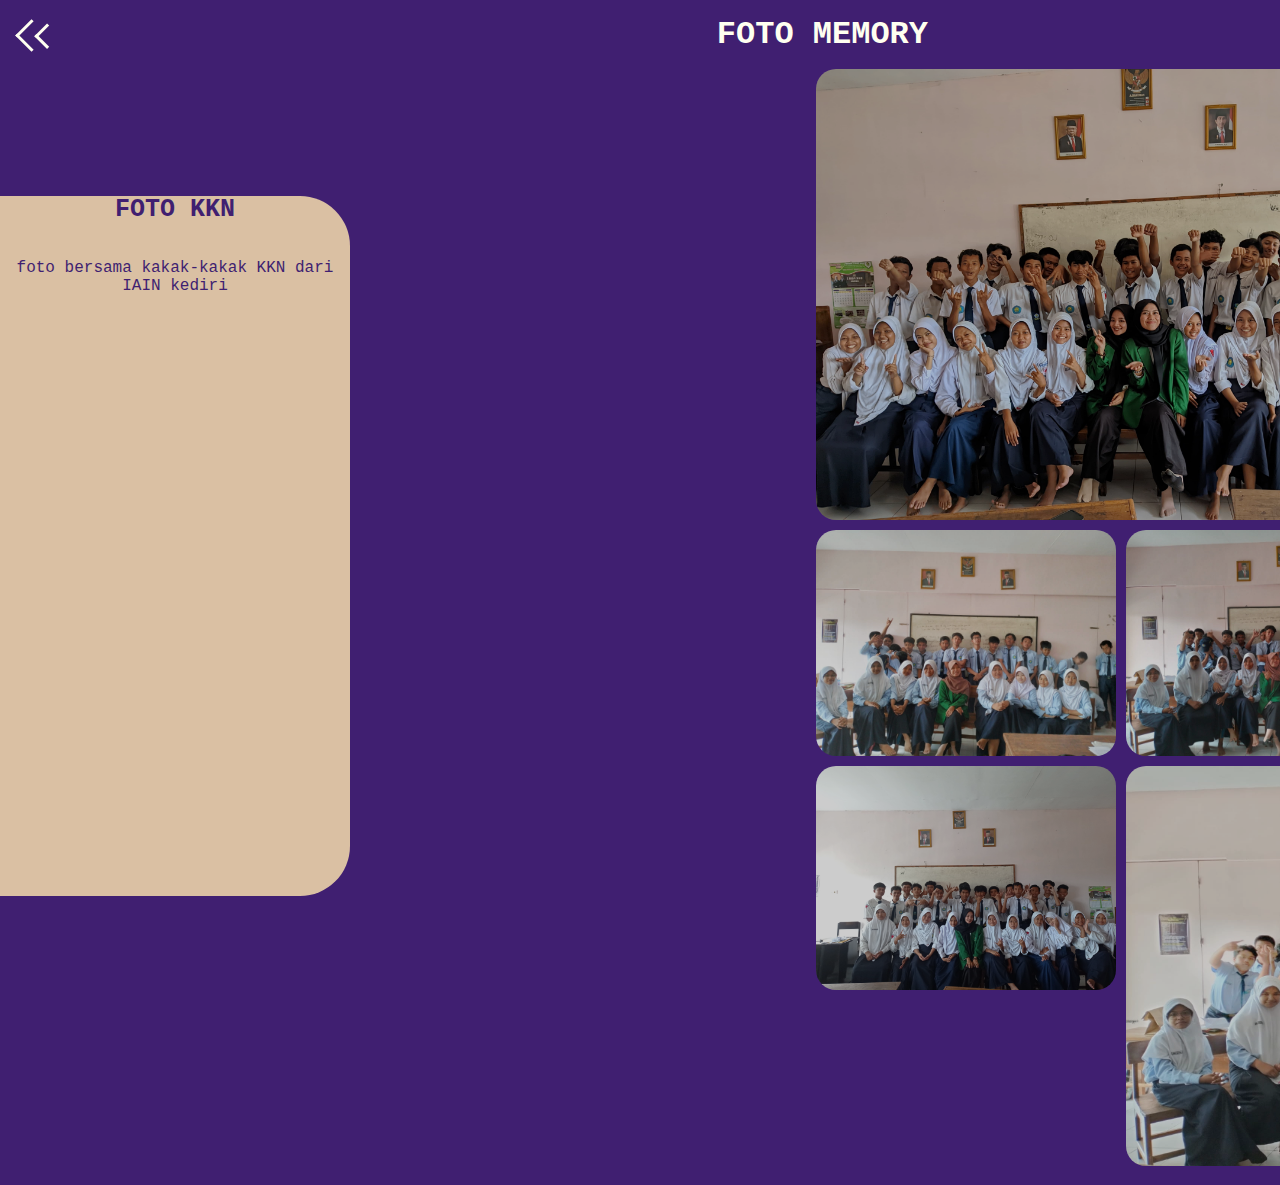
==== memory/index.html @ 21ef17ed "Add files via upload" ====
<!DOCTYPE html>
<html lang="en">
  <head>
    <link rel="stylesheet" href="memory.css" />
    <link rel="stylesheet" href="../Assets/fontawesome-free-6.5.1-web/css/all.css" />
    <link rel="icon" href="../Media/1-removebg-preview.png" />
    <meta charset="UTF-8" />
    <meta name="viewport" content="width=device-width, initial-scale=1.0" />
    <title>Photos Memory</title>
  </head>
  <body>
    <header class="header">
      <ul>
        <a href="../index.html"><li class="arrow arrow-top"></li></a>
      </ul>
      <h1>FOTO MEMORY</h1>
    </header>
    <nav class="sidebar">
      <div class="bg-sidebar">
        <a href="#" onclick="slides(-1)"
          ><i id="angles" class="fa-solid fa-angles-left"></i
        ></a>
        <a href="#" onclick="slides(1)"
          ><i id="angles" class="fa-solid fa-angles-right"></i
        ></a>
        <h3 class="title-foto">Foto KKN</h3>
        <p class="dd-foto">foto bersama kakak-kakak KKN dari IAIN kediri</p>
      </div>
    </nav>
    <main class="main">
      <div class="foto-container">
        <div class="foto foto-kkn">
          <img src="./Foto Page/KKN 1.jpg" class="imgs" />
          <img src="./Foto Page/KKN 2.jpg" class="imgs" />
          <img src="./Foto Page/KKN 3.jpg" class="imgs" />
          <img src="./Foto Page/KKN 4..jpg" class="imgs" />
          <img src="./Foto Page/KKN 5.jpg" class="imgs" />
          <img src="./Foto Page/kKKN 6.jpg" class="imgs" />
          <img src="./Foto Page/KKN 7.jpg" class="imgs" />
          <img src="./Foto Page/KKN 8.jpg" class="imgs" />
        </div>
        <div class="foto foto-upacara">
          <img src="./Foto Page/UPACARA 1.jpg" class="imgs" />
          <img src="./Foto Page/UPACARA 2.jpg" class="imgs" />
        </div>
        <div class="foto foto-lab">
          <img src="./Foto Page/LAB 1.jpg" class="imgs" />
          <img src="./Foto Page/LAB 2.jpg" class="imgs" />
        </div>
      </div>
    </main>
  </body>
  <script src="memory.js"></script>
</html>
---- memory/memory.css ----
* {
  margin: 0;
  padding: 0;
}
body {
  font-family: "Courier New", Courier, monospace;
  background: #401f71;
  color: #fffff0;
}
.foto {display: none;}

header h1 {
  position: relative;
  display: flex;
  justify-content: end;
  top: 0.5em;
  right: 11em;
}
ul {
  position: absolute;
  top: 1.5em;
  margin-left: 10px;
  height: 100%;
  z-index: 1;
}
li {
  margin-left: 10px;
  display: inline-block;
}
.arrow {
  display: inline-block;
  border-top: 3px solid #fffff0;
  border-left: 3px solid #fffff0;
  width: 20px;
  height: 20px;
}
.arrow::before {
  content: " ";
  display: inline-block;
  position: relative;
  top: 0.7em;
  left: 10px;
  border-top: 3px solid #fffff0;
  border-left: 3px solid #fffff0;
  width: 15px;
  height: 15px;
  animation: arrow1 1s infinite ease-in-out;
  -webkit-animation: arrow1 1s infinite ease-in-out;
}
.arrow:after {
  content: " ";
  display: inline-block;
  position: relative;
  top: 0.3em;
  left: 20px;
  border-top: 3px solid #fffff0;
  border-left: 3px solid #fffff0;
  width: 10px;
  height: 10px;
  opacity: 0;
  animation: arrow2 1s infinite ease-in-out;
  -webkit-animation: arrow2 1s infinite ease-in-out;
  animation-delay: 0.4s;
}
.arrow-top {
  transform: rotate(-45deg);
  -webkit-transform: rotate(-45deg);
  -moz-transform: rotate(-45deg);
  -ms-transform: rotate(-45deg);
  -o-transform: rotate(-45deg);
}
@keyframes arrow1 {
  0% {
    opacity: 0;
  }
  100% {
    opacity: 0.5;
    transform: translate(-10px, -10px);
    -webkit-transform: translate(-10px, -10px);
    -moz-transform: translate(-10px, -10px);
    -ms-transform: translate(-10px, -10px);
    -o-transform: translate(-10px, -10px);
  }
}
@keyframes arrow2 {
  0% {
    opacity: 0;
  }
  100% {
    opacity: 0.5;
    transform: translate(-15px, -15px);
    -webkit-transform: translate(-15px, -15px);
    -moz-transform: translate(-15px, -15px);
    -ms-transform: translate(-15px, -15px);
    -o-transform: translate(-15px, -15px);
  }
}
.arrow-top:hover {
  cursor: pointer;
  opacity: 0.5;
  scale: 0.9;
}

.main {
  position: relative;
  display: flex;
  width: 170vh;
  justify-content: end;
  height: 100%;
  margin-right: 50px;
  right: 40px;
  top: 2em;
}

.foto-kkn {
  display: grid;
  grid-auto-flow: dense;
  grid-template-columns: auto 19em 50px;
  row-gap: 20px;
  grid-template-rows: auto;
  column-gap: 20px;
  gap: 10px;
}
.foto-kkn img, .foto-lab img, .foto-upacara img {
  width: 300px;
  border-radius: 20px;
  -webkit-border-radius: 20px;
  -moz-border-radius: 20px;
  -ms-border-radius: 20px;
  -o-border-radius: 20px;
  filter: brightness(0.8);
  -webkit-filter: brightness(0.8);
  transition: ease 0.3s;
  -webkit-transition: ease 0.3s;
  -moz-transition: ease 0.3s;
  -ms-transition: ease 0.3s;
  -o-transition: ease 0.3s;
  animation: fade .5s;
  -webkit-animation: fade .5s;
}
.foto-kkn img:hover, .foto-lab img:hover, .foto-upacara img:hover {
  filter: brightness(1);
  -webkit-filter: brightness(1);
  cursor: pointer;
}
.foto-kkn img:nth-child(1) {
  height: 100%;
}
.foto-kkn img:nth-child(6) {
  grid-column: 1/3;
  height: 100%;
  width: 600px;
  grid-row: 1/3;
}
.foto-kkn img:nth-child(4) {
  grid-column: 2/3;
  height: 400px;
  width: 600px;
  grid-row: 4/4;
}
.foto-upacara {
  gap: 10px;
  grid-column: column;
  grid-template-columns: auto auto;
}
.foto-lab {
  gap: 10px;
  grid-template-columns: auto auto;
}

@keyframes fade {
  from {
    opacity: 0;
    transform: translateY(20px);
    -webkit-transform: translateY(20px);
    -moz-transform: translateY(20px);
    -ms-transform: translateY(20px);
    -o-transform: translateY(20px);
}
  to {
    opacity: 1;
    transform: translateY(0px);
    -webkit-transform: translateY(0px);
    -moz-transform: translateY(0px);
    -ms-transform: translateY(0px);
    -o-transform: translateY(0px);
}
}
.sidebar {
  position: absolute;
  display: flex;
  align-items: center;
  width: 350px;
  height: 100%;
  color: #fffff0;
  top: 6em;
}
.bg-sidebar {
  background-color: #dac0a3;
  height: 700px;
  width: 500px;
  border-top-right-radius: 50px;
  border-bottom-right-radius: 50px;
}

.fa-solid {
  position: relative;
  font-size: 30px;
  margin: 10px;
  color: #401f71;
  z-index: 2;
  transition: ease 0.3s;
  -webkit-transition: ease 0.3s;
  -moz-transition: ease 0.3s;
  -ms-transition: ease 0.3s;
  -o-transition: ease 0.3s;
}
.fa-angles-right {
  position: absolute;
  right: 10px;
  font-size: 30px;
}
.title-foto {
  position: relative;
  display: flex;
  justify-content: center;
  font-weight: 700px;
  font-size: 25px;
  top: -1.4em;
  color: #401f71;
}
.dd-foto {
  position: relative;
  display: flex;
  justify-content: center;
  font-size: 16px;
  font-weight: 700px;
  color: #401f71;
  text-align: center;
}
.fa-solid:hover {
  color: #fffff0;
}
@media (max-width: 476px) {
  .main {
    position: relative;
    display: flex;
    justify-content: center;
    width: 100%;
    margin-top: 55px;
    margin-left: 25px;
    max-width: 100vh;
  }
  .foto-kkn,.foto-lab,.foto-upacara {
    margin-top: 10px;
  }
  .foto-container {
    position: relative;
    display: flex;
    width: 100%;
    margin:0 1em 0 3em;
  }
  .foto-kkn {
    grid-template-columns: auto;
    flex: 1;
  }
  .foto-kkn img {
    width: 100%;
    height: auto;
  }
  .foto-kkn img:nth-child(6) {
    grid-column: 1;
    height: auto;
    width: 150px;
    grid-row: 1;
  }
  .foto-kkn img:nth-child(4) {
    grid-row: 1;
    height: auto;
    width: 150px;
    grid-row: 1;
  }
  .foto-lab img {
    width: 100%;
    border-radius: 20px;
    height: auto;
    filter: brightness(0.8);
    -webkit-filter: brightness(0.8);
    transition: ease 0.3s;
    -webkit-transition: ease 0.3s;
    -moz-transition: ease 0.3s;
    -ms-transition: ease 0.3s;
    -o-transition: ease 0.3s;
  }
  .foto-lab img:hover {
    filter: brightness(1);
    -webkit-filter: brightness(1);
    cursor: pointer;
  }
  .foto-upacara img {
    border-radius: 20px;
    width: 100%;
    height: auto;
    filter: brightness(0.8);
    -webkit-filter: brightness(0.8);
    transition: ease 0.3s;
    -webkit-transition: ease 0.3s;
    -moz-transition: ease 0.3s;
    -ms-transition: ease 0.3s;
    -o-transition: ease 0.3s;
  }
  .foto-upacara img:hover {
    filter: brightness(1);
    -webkit-filter: brightness(1);
    cursor: pointer;
  }
  .foto-upacara,.foto-lab {
    grid-template-columns: auto;
  }
}
@media (max-width: 476px) {
  .sidebar {
    max-width: 100vh;
    width: 100%;
  }
  .bg-sidebar {
    position: absolute;
    top: -2em;
    width: 100%;
    height: 40px;
    border-radius: 50px;
    -webkit-border-radius: 50px;
    -moz-border-radius: 50px;
    -ms-border-radius: 50px;
    -o-border-radius: 50px;
}
  .header h1 {
    position: relative;
    margin-top: .2em;
    margin-left: 0;
    right: 3em;
    font-size: 25px;
  }
  .title-foto {
    top: -1.5em;
  }
  .fa-solid {
  font-size: 24px;
  }
  .dd-foto {
    display: none;
  }
}
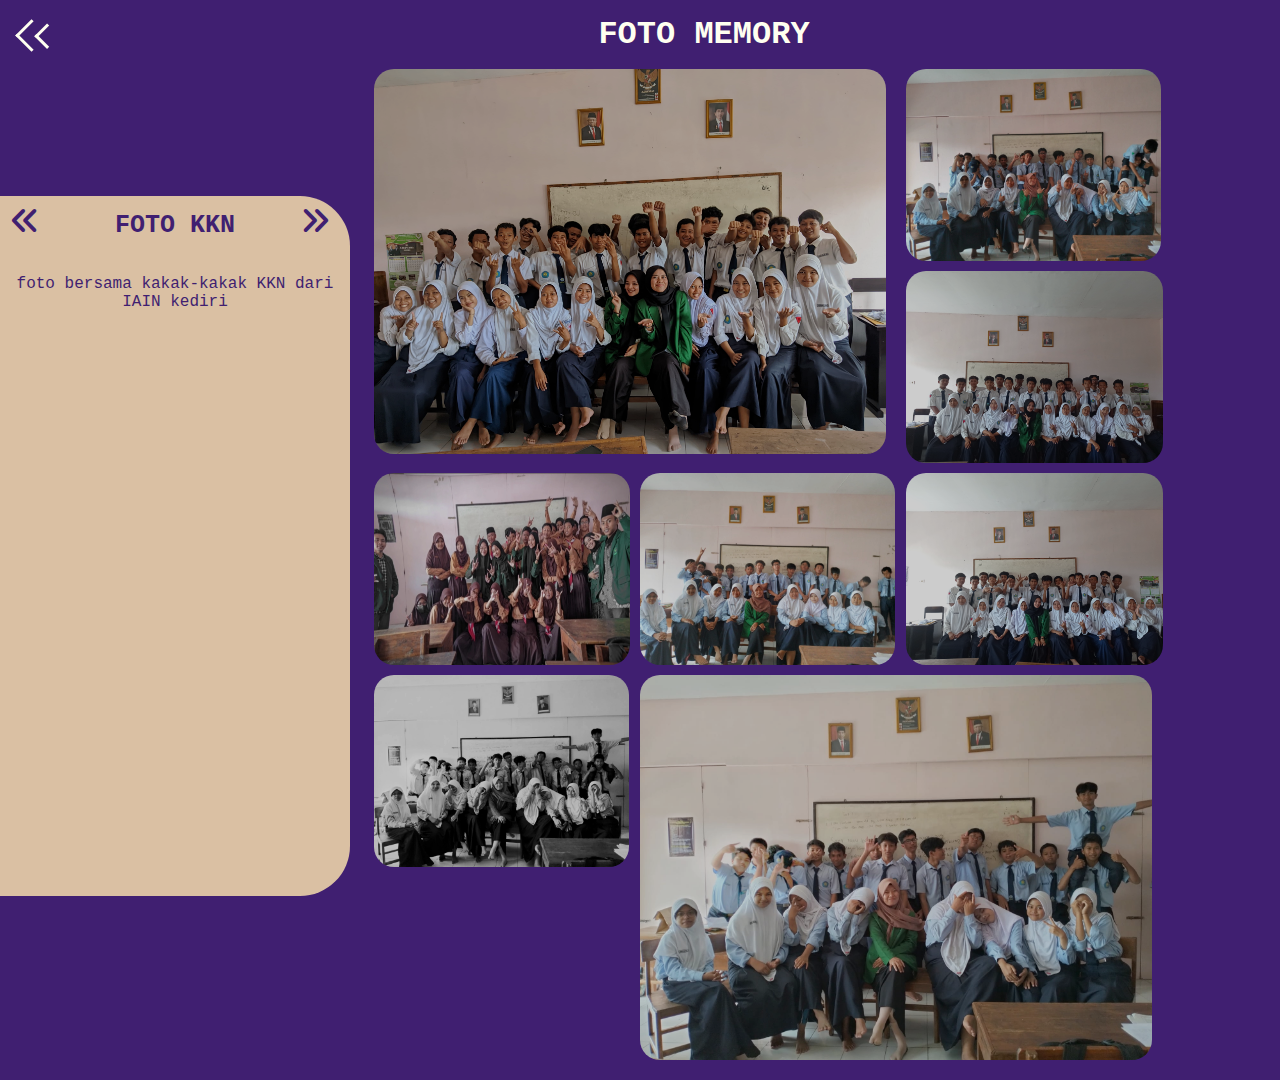
==== commit b91001e0: "Add files via upload" ====
--- a/memory/index.html
+++ b/memory/index.html
@@ -2,7 +2,7 @@
 <html lang="en">
   <head>
     <link rel="stylesheet" href="memory.css" />
-    <link rel="stylesheet" href="../Assets/fontawesome-free-6.5.1-web/css/all.css" />
+    <link rel="stylesheet" href="https://cdnjs.cloudflare.com/ajax/libs/font-awesome/6.5.2/css/all.min.css" />
     <link rel="icon" href="../Media/1-removebg-preview.png" />
     <meta charset="UTF-8" />
     <meta name="viewport" content="width=device-width, initial-scale=1.0" />
--- a/memory/memory.css
+++ b/memory/memory.css
@@ -7,14 +7,16 @@
   background: #401f71;
   color: #fffff0;
 }
-.foto {display: none;}
+.foto {
+  display: none;
+}
 
 header h1 {
   position: relative;
   display: flex;
-  justify-content: end;
+  justify-content: center;
   top: 0.5em;
-  right: 11em;
+  margin-left: 10vw;
 }
 ul {
   position: absolute;
@@ -104,25 +106,28 @@
 .main {
   position: relative;
   display: flex;
-  width: 170vh;
-  justify-content: end;
+  width: 100%;
+  justify-content: center;
   height: 100%;
-  margin-right: 50px;
-  right: 40px;
+  /* margin-right: 50px; */
   top: 2em;
+  flex-wrap: wrap;
 }
 
 .foto-kkn {
   display: grid;
-  grid-auto-flow: dense;
-  grid-template-columns: auto 19em 50px;
+  grid-auto-flow: column;
+  grid-template-columns: auto 20vw 0;
   row-gap: 20px;
   grid-template-rows: auto;
   column-gap: 20px;
   gap: 10px;
 }
-.foto-kkn img, .foto-lab img, .foto-upacara img {
-  width: 300px;
+.foto-kkn img,
+.foto-lab img,
+.foto-upacara img {
+  width: auto;
+  height: 15vw;
   border-radius: 20px;
   -webkit-border-radius: 20px;
   -moz-border-radius: 20px;
@@ -135,37 +140,43 @@
   -moz-transition: ease 0.3s;
   -ms-transition: ease 0.3s;
   -o-transition: ease 0.3s;
-  animation: fade .5s;
-  -webkit-animation: fade .5s;
-}
-.foto-kkn img:hover, .foto-lab img:hover, .foto-upacara img:hover {
+  animation: fade 0.5s;
+  -webkit-animation: fade 0.5s;
+}
+.foto-kkn img:hover,
+.foto-lab img:hover,
+.foto-upacara img:hover {
   filter: brightness(1);
   -webkit-filter: brightness(1);
   cursor: pointer;
 }
 .foto-kkn img:nth-child(1) {
   height: 100%;
+  width: 20vw;
 }
 .foto-kkn img:nth-child(6) {
   grid-column: 1/3;
-  height: 100%;
-  width: 600px;
+  height: auto;
+  width: 40vw;
   grid-row: 1/3;
 }
 .foto-kkn img:nth-child(4) {
   grid-column: 2/3;
-  height: 400px;
-  width: 600px;
+  height: auto;
+  width: 40vw;
   grid-row: 4/4;
 }
 .foto-upacara {
   gap: 10px;
   grid-column: column;
   grid-template-columns: auto auto;
+  margin-left: 3vw;
 }
 .foto-lab {
+  gap: 0;
+  grid-template-columns: auto auto;
+  margin-left: 25vw;
   gap: 10px;
-  grid-template-columns: auto auto;
 }
 
 @keyframes fade {
@@ -176,7 +187,7 @@
     -moz-transform: translateY(20px);
     -ms-transform: translateY(20px);
     -o-transform: translateY(20px);
-}
+  }
   to {
     opacity: 1;
     transform: translateY(0px);
@@ -184,7 +195,7 @@
     -moz-transform: translateY(0px);
     -ms-transform: translateY(0px);
     -o-transform: translateY(0px);
-}
+  }
 }
 .sidebar {
   position: absolute;
@@ -248,42 +259,53 @@
     justify-content: center;
     width: 100%;
     margin-top: 55px;
-    margin-left: 25px;
-    max-width: 100vh;
-  }
-  .foto-kkn,.foto-lab,.foto-upacara {
+    /* max-width: 100vh; */
+  }
+  .foto-kkn,
+  .foto-lab,
+  .foto-upacara {
     margin-top: 10px;
   }
   .foto-container {
     position: relative;
     display: flex;
-    width: 100%;
-    margin:0 1em 0 3em;
+    justify-content: center;
+    width: 100vw;
+    height: 70vh;
   }
   .foto-kkn {
-    grid-template-columns: auto;
-    flex: 1;
+    display: grid;
+    grid-auto-flow: dense;
+    flex-wrap: wrap;
+    grid-template-columns: auto auto;
+    margin: 0;
+    gap: 10px;
+    row-gap: 0;
   }
   .foto-kkn img {
-    width: 100%;
-    height: auto;
+    width: 45vw;
+    height: 15vmax;
+  }
+  .foto-kkn img:nth-child(1) {
+    height: 15vmax;
+    width: 45vw;
   }
   .foto-kkn img:nth-child(6) {
     grid-column: 1;
-    height: auto;
-    width: 150px;
+    height: 15vmax;
+    width: 45vw;
     grid-row: 1;
   }
   .foto-kkn img:nth-child(4) {
     grid-row: 1;
-    height: auto;
-    width: 150px;
+    height: 15vmax;
+    width: 45vw;
     grid-row: 1;
   }
   .foto-lab img {
-    width: 100%;
+    width: 90%;
     border-radius: 20px;
-    height: auto;
+    height: 90%;
     filter: brightness(0.8);
     -webkit-filter: brightness(0.8);
     transition: ease 0.3s;
@@ -292,6 +314,12 @@
     -ms-transition: ease 0.3s;
     -o-transition: ease 0.3s;
   }
+  .foto-lab {
+    margin: 0;
+    gap: 10px;
+    height: 60vh;
+    align-content: stretch;
+  }
   .foto-lab img:hover {
     filter: brightness(1);
     -webkit-filter: brightness(1);
@@ -299,8 +327,8 @@
   }
   .foto-upacara img {
     border-radius: 20px;
-    width: 100%;
-    height: auto;
+    width: 90%;
+    height: 90%;
     filter: brightness(0.8);
     -webkit-filter: brightness(0.8);
     transition: ease 0.3s;
@@ -308,17 +336,18 @@
     -moz-transition: ease 0.3s;
     -ms-transition: ease 0.3s;
     -o-transition: ease 0.3s;
+
   }
   .foto-upacara img:hover {
     filter: brightness(1);
     -webkit-filter: brightness(1);
     cursor: pointer;
   }
-  .foto-upacara,.foto-lab {
+  .foto-upacara,
+  .foto-lab {
     grid-template-columns: auto;
-  }
-}
-@media (max-width: 476px) {
+    justify-items: center;;
+  }
   .sidebar {
     max-width: 100vh;
     width: 100%;
@@ -333,19 +362,18 @@
     -moz-border-radius: 50px;
     -ms-border-radius: 50px;
     -o-border-radius: 50px;
-}
+  }
   .header h1 {
     position: relative;
-    margin-top: .2em;
+    margin-top: 0.2em;
     margin-left: 0;
-    right: 3em;
     font-size: 25px;
   }
   .title-foto {
     top: -1.5em;
   }
   .fa-solid {
-  font-size: 24px;
+    font-size: 24px;
   }
   .dd-foto {
     display: none;
